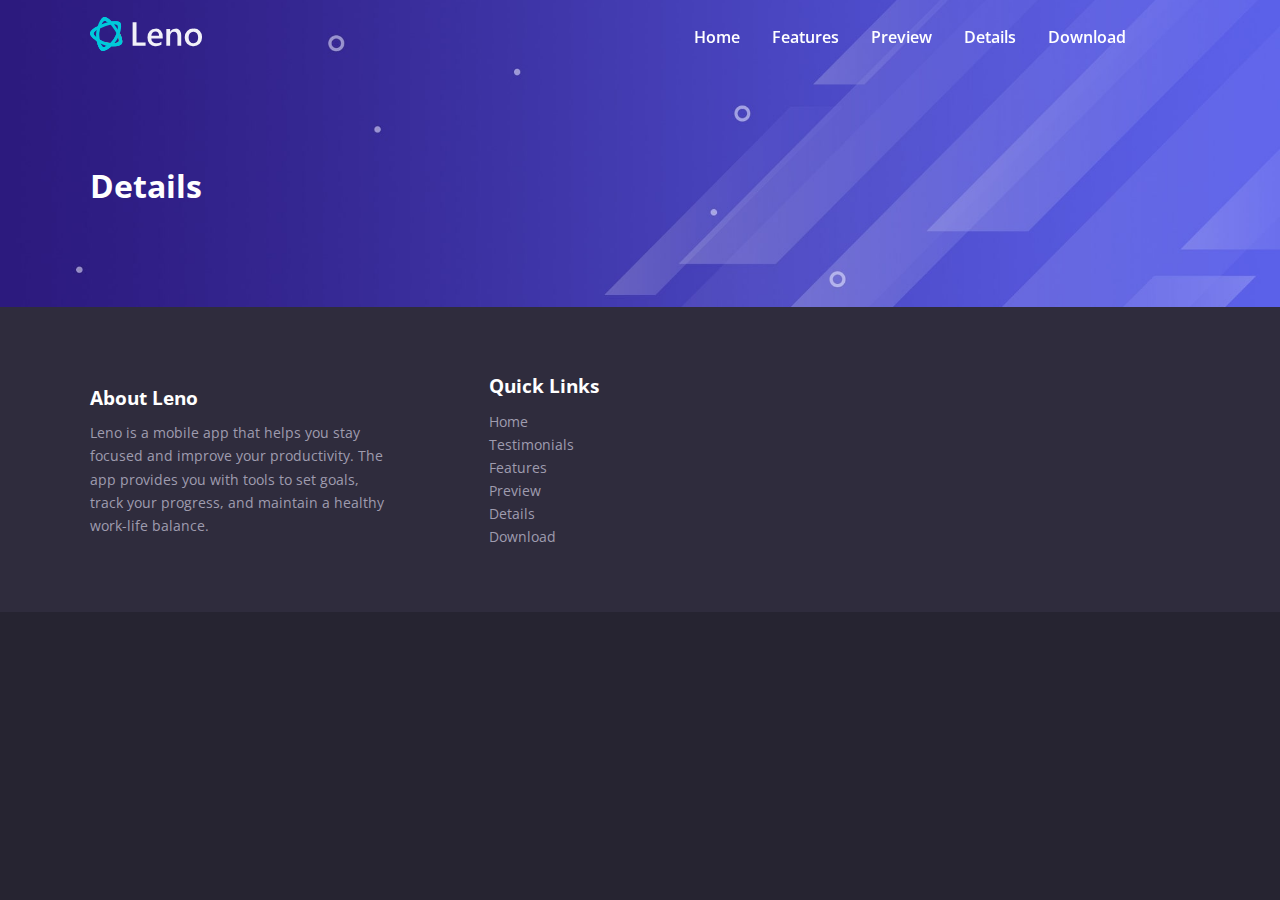
==== details.html @ e1a69dc5 "20 - Leno Website Project (BEM Methodology) - Part 2 - Create Details Page" ====
<!DOCTYPE html>
<html lang="en">
  <head>
    <meta charset="UTF-8" />
    <meta name="viewport" content="width=device-width, initial-scale=1.0" />
    <link rel="preconnect" href="https://fonts.googleapis.com" />
    <link rel="preconnect" href="https://fonts.gstatic.com" crossorigin />
    <link
      href="https://fonts.googleapis.com/css2?family=Open+Sans:ital,wght@0,300..800;1,300..800&display=swap"
      rel="stylesheet"
    />
    <link
      rel="stylesheet"
      href="https://cdnjs.cloudflare.com/ajax/libs/font-awesome/6.5.2/css/all.min.css"
      integrity="sha512-SnH5WK+bZxgPHs44uWIX+LLJAJ9/2PkPKZ5QiAj6Ta86w+fsb2TkcmfRyVX3pBnMFcV7oQPJkl9QevSCWr3W6A=="
      crossorigin="anonymous"
      referrerpolicy="no-referrer"
    />
    <link rel="stylesheet" href="./css/styles.css" />
    <link rel="icon" href="./images/favicon.png" />
    <title>Leno App | Health & Productivity</title>
  </head>
  <body>
    <navbar class="navbar">
      <div class="navbar__container container">
        <div class="navbar__logo">
          <img src="./images/logo.svg" alt="Leno" />
        </div>
        <div class="navbar__menu">
          <ul class="navbar__menu-list">
            <li class="navbar__menu-item">
              <a href="index.html" class="navbar__menu-link">Home</a>
            </li>
            <li class="navbar__menu-item">
              <a href="index.html#features" class="navbar__menu-link"
                >Features</a
              >
            </li>
            <li class="navbar__menu-item">
              <a href="index.html#preview" class="navbar__menu-link">Preview</a>
            </li>
            <li class="navbar__menu-item">
              <a href="index.html#details" class="navbar__menu-link">Details</a>
            </li>
            <li class="navbar__menu-item">
              <a href="index.html#download" class="navbar__menu-link"
                >Download</a
              >
            </li>
            <li class="navbar__menu-item">
              <a href="#" class="navbar__menu-link--primary">
                <i class="fa-brands fa-facebook"></i>
              </a>
            </li>
            <li class="navbar__menu-item">
              <a href="#" class="navbar__menu-link--primary">
                <i class="fa-brands fa-twitter"></i>
              </a>
            </li>
          </ul>
        </div>

        <!-- Mobile Menu & Hamburger Icon -->
        <div class="navbar__mobile-menu">
          <div class="navbar__mobile-menu-toggle">
            <i class="fas fa-bars fa-2x"></i>
          </div>
          <!-- Mobile Menu Items -->
          <div class="navbar__mobile-menu-items">
            <ul class="navbar__mobile-menu-list">
              <li class="navbar__mobile-menu-item">
                <a href="index.html" class="navbar__mobile-menu-link">Home</a>
              </li>
              <li class="navbar__mobile-menu-item">
                <a href="index.html#features" class="navbar__mobile-menu-link"
                  >Features</a
                >
              </li>
              <li class="navbar__mobile-menu-item">
                <a href="index.html#preview" class="navbar__mobile-menu-link"
                  >Preview</a
                >
              </li>
              <li class="navbar__mobile-menu-item">
                <a href="index.html#details" class="navbar__mobile-menu-link"
                  >Details</a
                >
              </li>
              <li class="navbar__mobile-menu-item">
                <a href="index.html#download" class="navbar__mobile-menu-link"
                  >Download</a
                >
              </li>
              <li class="navbar__mobile-menu-item">
                <a href="#" class="navbar__mobile-menu-link--primary">
                  <i class="fa-brands fa-facebook"></i>
                </a>
              </li>
              <li class="navbar__mobile-menu-item">
                <a href="#" class="navbar__mobile-menu-link--primary">
                  <i class="fa-brands fa-twitter"></i>
                </a>
              </li>
            </ul>
          </div>
        </div>
      </div>
    </navbar>

    <!-- Inner Header -->
    <header class="inner-header">
      <div class="inner-header__container container">
        <h1 class="inner-header__title">Details</h1>
      </div>
    </header>



    <!-- Footer -->
    <footer class="footer">
      <div class="footer__container container">
        <div class="footer__about">
          <h4 class="footer__title">About Leno</h4>
          <p class="footer__description">
            Leno is a mobile app that helps you stay focused and improve your
            productivity. The app provides you with tools to set goals, track
            your progress, and maintain a healthy work-life balance.
          </p>
        </div>

        <div class="footer__links">
          <h4 class="footer__title">Quick Links</h4>
          <ul class="footer__links-list">
            <li class="footer__links-item">
              <a href="index.html" class="footer__links-link"> Home </a>
            </li>
            <li class="footer__links-item">
              <a href="index.html#testimonials" class="footer__links-link">
                Testimonials
              </a>
            </li>
            <li class="footer__links-item">
              <a href="index.html#features" class="footer__links-link">
                Features
              </a>
            </li>
            <li class="footer__links-item">
              <a href="index.html#preview" class="footer__links-link">
                Preview
              </a>
            </li>
            <li class="footer__links-item">
              <a href="index.html#details" class="footer__links-link">
                Details
              </a>
            </li>
            <li class="footer__links-item">
              <a href="index.html#download" class="footer__links-link">
                Download
              </a>
            </li>
          </ul>
        </div>

        <div class="footer__social">
          <a href="#" class="footer__social-link">
            <i class="fa-brands fa-facebook fa-3x"></i>
          </a>
          <a href="#" class="footer__social-link">
            <i class="fa-brands fa-twitter fa-3x"></i>
          </a>
          <a href="#" class="footer__social-link">
            <i class="fa-brands fa-instagram fa-3x"></i>
          </a>
          <a href="#" class="footer__social-link">
            <i class="fa-brands fa-linkedin fa-3x"></i>
          </a>
        </div>
      </div>
    </footer>

    <script src="./js/script.js"></script>
  </body>
</html>
---- css/styles.css ----
*,
*:before,
*:after {
    margin: 0;
    padding: 0;
    box-sizing: border-box;
}

:root {
    --primary-color: #08c0dd;
    --secondary-color: #262431;
    --tertiary-color: #2f2c3d;
}

html,
body {
    font-family: "Open Sans", sans-serif;
    background: var(--secondary-color);
    color: #fff;
    line-height: 1.6;
    scroll-behavior: smooth;
}

a {
    color: #fff;
    text-decoration: none;
}

ul {
    list-style: none;
}

img {
    max-width: 100%;
}

.container {
    /* Utility class (not part of the BEM structur (to don't repeat too much)) */
    max-width: 1100px;
    margin: 0 auto;
}

/* Navbar */
.navbar {
    padding: 1rem 2rem;
    position: fixed;
    top: 0;
    right: 0;
    left: 0;
    z-index: 1000;
    background-color: transparent;
    transition: background-color 0.3s ease-in-out;
}

.navbar.navbar--scroll {
    background-color: rgba(38, 36, 49, 0.8);
    backdrop-filter: blur(10px);
}

.navbar__container {
    display: flex;
    justify-content: space-between;
    align-items: center;
}

.navbar__logo img {
    width: 112px;
    height: 36px;
}

.navbar__menu-list {
    display: flex;
    align-items: center;
    gap: 2rem;
    font-weight: 600;
}

.navbar__menu-link:hover,
.navbar__mobile-menu-link:hover {
    color: var(--primary-color);
}

.navbar__menu-link--primary,
.navbar__mobile-menu-link--primary {
    color: var(--primary-color);
}

.navbar__menu-link--primary:hover,
.navbar__mobile-menu-link--primary:hover {
    color: #fff;
}

/* Mobile Menu */
.navbar__mobile-menu {
    display: none;
    cursor: pointer;
}

.navbar__mobile-menu-items {
    position: absolute;
    top: 100%;
    left: 0;
    width: 100%;
    background: var(--secondary-color);
    opacity: 0.95;
    padding: 3rem 2rem;
    text-align: center;
    box-shadow: 0 2px 5px rgba(255, 255, 255, 0.1);
    border-top: 1px solid rgba(255, 255, 255, 0.1);
    transition: transform 0.3s ease-in-out;
}

.navbar__mobile-menu-list {
    display: flex;
    flex-direction: column;
    gap: 2rem;
    font-size: 1.2rem;
}

.navbar__mobile-menu-items {
    transform: translateX(100%);
}

.navbar__mobile-menu-items.active {
    /* no space between .navbar__mobile-menu-items and .active coz it's part of the same element */
    transform: translateX(0);
}

/* Hero */
.hero {
    background: #000 url("../images/header-background.jpg") center center/cover
        no-repeat;
    padding: 11.5rem 2rem 8rem;
}

.hero__container {
    display: flex;
    justify-content: space-between;
    align-items: center;
    gap: 2rem;
}

.hero__content {
    max-width: 500px;
}

.hero__title {
    font-size: 3.5rem;
    text-transform: uppercase;
    font-weight: 700;
    line-height: 1.2;
}

.hero__title--primary {
    color: var(--primary-color);
}

.hero__description {
    margin-top: 1.5rem;
    font-size: 1.2rem;
    line-height: 1.6;
}

.hero__image img {
    max-width: 500px;
}

.hero__buttons {
    display: flex;
    align-items: center;
    justify-content: center;
    gap: 1.5rem;
    margin-top: 2rem;
}

.hero__button {
    padding: 1rem 2rem;
}

.hero__button i {
    margin-right: 0.5rem;
}

/* Testimonials */
.testimonials {
    padding: 4rem 2rem;
    text-align: center;
}

.testimonials__container {
    display: grid;
    grid-template-columns: repeat(3, 1fr);
    gap: 2rem;
    align-items: center;
    justify-content: center;
}

.testimonials__card {
    padding: 0 3rem;
}

.testimonials__image img {
    width: 96px;
    height: 96px;
    border-radius: 50%;
    margin-right: auto;
    margin-left: auto;
    margin-bottom: 1.5rem;
}

.testimonials__card-text {
    font-style: italic;
    margin-bottom: 1.5rem;
}

/* Features */
.features {
    background-color: var(--tertiary-color);
    padding: 6rem 2rem;
}

.features__container {
    text-align: center;
}

.features__title {
    font-size: 2.3rem;
    margin-bottom: 2rem;
    text-transform: uppercase;
}

.features__description {
    max-width: 600px;
    margin: 1rem auto 4rem;
}

.features__grid {
    display: grid;
    grid-template-columns: repeat(3, 1fr);
    gap: 2rem;
}

.features__grid-column {
    display: flex;
    flex-direction: column;
    align-items: center;
    justify-content: center;
    gap: 6rem;
}

.features__grid-item {
    display: flex;
    align-items: start;
    justify-content: start;
    text-align: right;
    gap: 1.5rem;
}

.features__grid-item-text-title {
    font-size: 1.3rem;
    font-weight: 600;
    margin-bottom: 1rem;
}

.features__grid-item-icon {
    margin-top: 2rem;
}

.features__grid-item-icon i {
    color: var(--primary-color);
}

.features__grid-column-right .features__grid-item {
    flex-direction: row-reverse;
    text-align: left;
}

/* Preview */
.preview {
    background: url("../images/video-background.jpg") center center/cover
        no-repeat;
}

.preview__container {
    padding: 6rem 2rem;
    text-align: center;
}

.preview__title {
    font-size: 2.3rem;
    margin-bottom: 2rem;
    text-transform: uppercase;
}

.preview__description {
    max-width: 600px;
    margin: 1rem auto 4rem;
}

.preview__video-wrapper {
    position: relative;
}

.preview__video-wrapper img {
    width: 100%;
    max-width: 900px;
    border-radius: 10px;
}

/* Play Button Container */
.preview__video-play-button {
    position: absolute;
    top: 48%;
    left: 50%;
    transform: translateX(-50%) translateY(-50%);
    z-index: 10;
    display: block;
    box-sizing: content-box;
    width: 2rem;
    height: 2.75rem;
    border-radius: 50%;
    cursor: pointer;
    padding: 1.25rem 1.25rem 1.25rem 1.75rem;
}

/* Play Button Circle */
.preview__video-play-button::after {
    content: "";
    position: absolute;
    top: 50%;
    left: 50%;
    transform: translateX(-50%) translateY(-50%);
    z-index: 1;
    background: #00c9db;
    height: 4.375rem;
    width: 4.375rem;
    border-radius: 50%;
    display: block;
    transition: all 200ms;
}

/* Play Button Triangle */
.preview__video-play-button span {
    position: relative;
    display: block;
    z-index: 3;
    top: 0.375rem;
    left: 0.25rem;
    width: 0;
    height: 0;
    border-left: 1.625rem solid #fff;
    border-top: 1rem solid transparent;
    border-bottom: 1rem solid transparent;
}

/* Play Button Animation */
.preview__video-play-button::before {
    content: "";
    position: absolute;
    top: 50%;
    left: 50%;
    transform: translateX(-50%) translateY(-50%);
    z-index: 0;
    display: block;
    width: 4.75rem;
    height: 4.75rem;
    background: #00c9db;
    border-radius: 50%;
    animation: pulse-border 1500ms ease-out infinite;
}

@keyframes pulse-border {
    0% {
        transform: translateX(-50%) translateY(-50%) scale(1);
        opacity: 1;
    }

    100% {
        transform: translateX(-50%) translateY(-50%) scale(1.5);
        opacity: 0;
    }
}

/* Modal */
.modal {
    display: none;
    position: fixed;
    z-index: 999;
    left: 0;
    top: 0;
    width: 100%;
    height: 100%;
    overflow: auto;
    background-color: rgba(0, 0, 0, 0.5); /* Overlay */
}

.modal__content {
    background-color: rgba(0, 0, 0, 0.5);
    margin: 10% auto;
    padding: 20px;
    border: 1px solid #888;
    border-radius: 10px;
    max-width: 600px;
    position: relative;
}

.modal__close-button {
    position: absolute;
    top: 10px;
    right: 20px;
    font-size: 40px;
    cursor: pointer;
}

* Details */ .details {
    padding: 9rem 2rem;
}

.details__grid {
    display: grid;
    grid-template-columns: repeat(2, 1fr);
    gap: 5rem;
    align-items: center;
    justify-content: center;
}

.details__grid-content {
    max-width: 500px;
    width: 100%;
}

.details__grid-heading {
    font-size: 2rem;
    margin-bottom: 2rem;
    line-height: 1.2;
}

.details__grid-description {
    line-height: 1.6;
    margin-bottom: 2rem;
}

/* Details Icons */
.details__icons {
    display: flex;
    flex-wrap: wrap; /* To have the content on the next line when it's smaller */
    margin-top: 8rem;
    gap: 2rem;
    justify-content: space-around;
    text-align: center;
}

.details__icons i {
    color: var(--primary-color);
    margin-bottom: 1rem;
}

.details__icons-amount {
    font-size: 3.5rem;
    font-weight: 600;
}

.details__icons-title {
    font-size: 1.3rem;
    font-weight: 400;
}

/* Screenshots */
.screenshots {
    padding: 6rem 2rem;
    background: var(--tertiary-color);
    text-align: center;
}

.screenshots__container {
    max-width: 1200px;
}

.screenshots__title {
    font-size: 2.3rem;
    text-transform: uppercase;
    border-bottom: 2px solid var(--primary-color);
    width: 300px;
    margin: 0 auto 2.5rem;
}

.screenshots__images {
    display: flex;
    justify-content: space-between;
    gap: 1rem;
    flex-wrap: wrap;
}

.screenshots__images img {
    width: 100%;
    max-width: 200px;
    margin: 0 auto;
}

/* Download */
.download {
    background: #000 url("../images/download-background.jpg") center
        center/cover no-repeat;
    padding: 11.5rem 2rem 8rem;
}

.download__container {
    display: flex;
    justify-content: space-between;
    align-items: center;
    gap: 2rem;
}

.download__content {
    max-width: 500px;
}

.download__description {
    font-size: 1.5rem;
    margin-top: 1.5rem;
    line-height: 1.6;
    text-align: center;
}

.download__image img {
    width: 100%;
    max-width: 500px;
}

.download__buttons {
    display: flex;
    align-items: center;
    justify-content: center;
    gap: 1.5rem;
    margin-top: 2rem;
}

.download__button {
    padding: 1rem 2rem;
}

.download__button i {
    margin-right: 0.5rem;
}

/* Footer */
.footer {
    background: var(--tertiary-color);
    color: #9f9caf;
    padding: 4rem 2rem;
    font-size: 0.9rem;
}

.footer__links-link,
.footer__social-link {
    color: #9f9caf;
}

.footer__links-link:hover,
.footer__social-link:hover {
    color: #fff;
}

.footer__container {
    display: grid;
    grid-template-columns: repeat(3, 1fr);
    justify-content: space-between;
    align-items: center;
    gap: 6rem;
}

.footer__title {
    font-size: 1.2rem;
    color: #fff;
    margin-bottom: 0.5rem;
}

.footer__social {
    display: flex;
    gap: 1.5rem;
    justify-content: center;
}

/* Inner Header (details page) */
.inner-header {
    background: #000 url("../images/header-background.jpg") center center/cover
        no-repeat;
    padding: 10rem 2rem 6rem;
}

/* Media Queries */
@media (max-width: 992px) {
    /* Hero */
    .hero {
        padding: 10rem;
        text-align: center;
    }

    .hero__container {
        flex-direction: column;
    }

    .hero__title {
        font-size: 2.3rem;
    }

    .hero__buttons {
        flex-direction: column;
        gap: 1rem;
    }

    .hero__button {
        width: 100%;
    }

    .hero__image img {
        max-width: 350px;
    }

    /* Testimonials */
    .testimonials__container {
        grid-template-columns: repeat(2, 1fr);
    }

    .testimonials__card {
        padding: 0 1.5rem;
    }

    .testimonials__card:nth-child(3) {
        display: none;
    }

    /* Features */
    .features__grid {
        grid-template-columns: 1fr;
    }

    .features__grid-column-left,
    .features__grid-column-right {
        order: 2;
        margin-bottom: 2rem;
    }

    .features__grid-column-center {
        order: 1;
        margin-bottom: 3rem;
    }

    .features__grid-item,
    .features__grid-column-right .features__grid-item {
        text-align: center;
        flex-direction: column-reverse;
        max-width: 400px;
    }

    .features__grid-item-icon {
        margin: 0 auto;
    }

    .features__grid-column-center img {
        max-width: 300px;
    }

    /* Details */
    .details__grid {
        grid-template-columns: 1fr;
        text-align: center;
    }

    .details__grid-image img {
        width: 100%;
        max-width: 400px;
    }

    .details__grid-content {
        width: 100%;
        max-width: 400px;
        margin: 0 auto;
    }

    .details__icons {
        flex-direction: column;
        gap: 2rem;
        margin-top: 4rem;
    }

    /* Download */
    .download {
        padding-top: 10rem;
        text-align: center;
    }

    .download__container {
        flex-direction: column-reverse;
    }

    .download__buttons {
        flex-direction: column;
    }

    .download__button {
        width: 100%;
        padding: 0.7rem;
    }

    /* Footer */
    .footer {
        font-size: 1rem;
    }

    .footer__container {
        grid-template-columns: 1fr;
        text-align: center;
        gap: 3rem;
        max-width: 600px;
    }
}

@media (max-width: 768px) {
    /* Navbar */
    .navbar__menu {
        display: none;
    }

    .navbar__mobile-menu {
        display: block;
    }

    /* Testimonials */
    .testimonials__container {
        grid-template-columns: 1fr;
    }

    .testimonials__card:nth-child(2) {
        display: none;
    }

    /* Video Modal */
    .modal__content {
        /* This is the box */
        margin: 40% auto;
        padding: 10px;
        width: 90%;
    }

    .modal__content iframe {
        /* This is the video */
        width: 100%;
    }
}
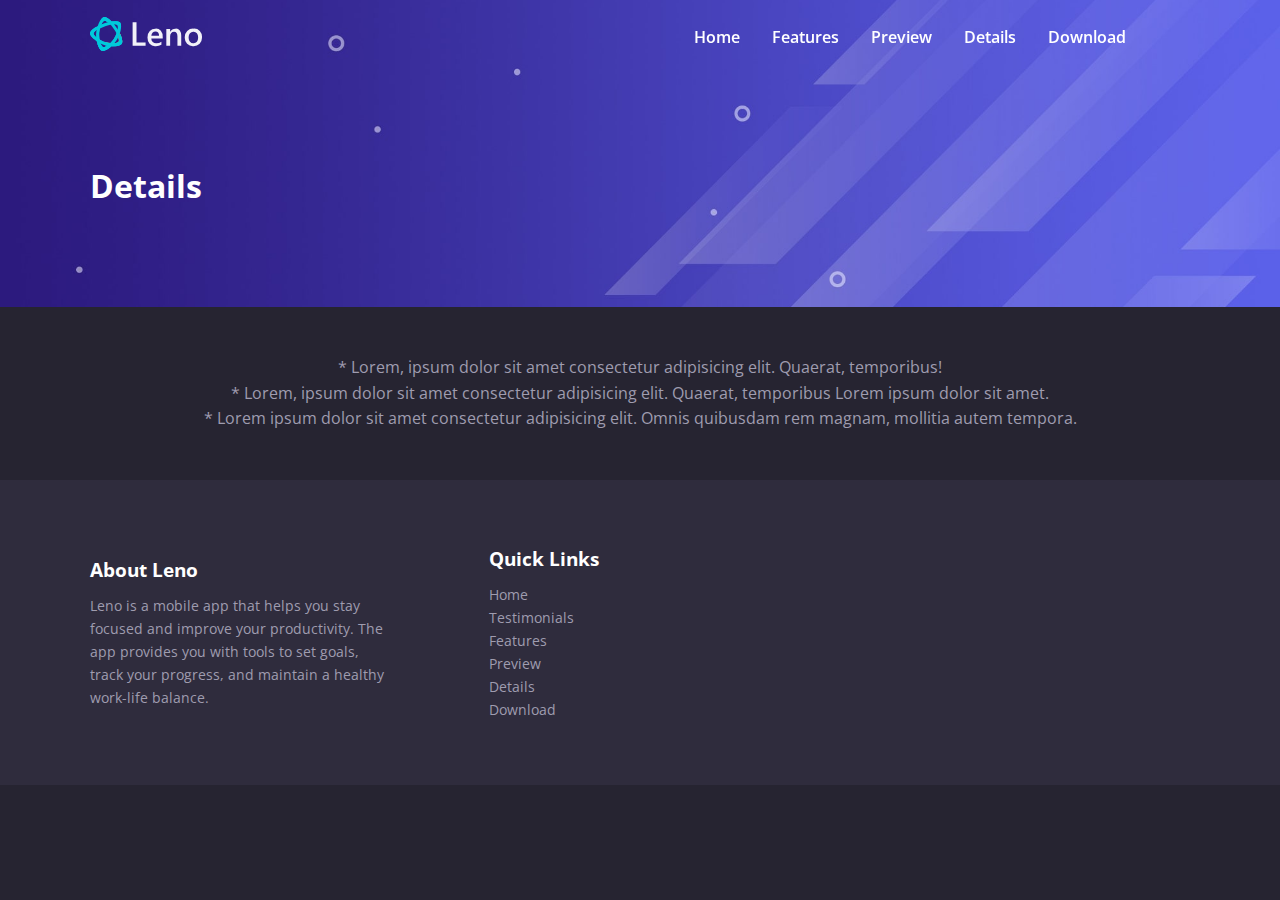
==== commit 30f5e4c3: "20 - Leno Website Project (BEM Methodology) - Part 2 - Pricing Cards" ====
--- a/details.html
+++ b/details.html
@@ -114,6 +114,24 @@
       </div>
     </header>
 
+    <!-- Pricing Notes -->
+    <section class="pricing-notes">
+      <div class="pricing-notes__container container">
+        <p class="pricing-notes__text">
+          * Lorem, ipsum dolor sit amet consectetur adipisicing elit. Quaerat,
+          temporibus!
+        </p>
+        <p class="pricing-notes__text">
+          * Lorem, ipsum dolor sit amet consectetur adipisicing elit. Quaerat,
+          temporibus Lorem ipsum dolor sit amet.
+        </p>
+        <p class="pricing-notes__text">
+          * Lorem ipsum dolor sit amet consectetur adipisicing elit. Omnis
+          quibusdam rem magnam, mollitia autem tempora.
+        </p>
+      </div>
+    </section>
+
 
 
     <!-- Footer -->
--- a/css/styles.css
+++ b/css/styles.css
@@ -588,6 +588,64 @@
     padding: 10rem 2rem 6rem;
 }
 
+/* Pricing (details page) */
+.pricing {
+    background: var(--tertiary-color);
+    padding: 4rem 2rem 6rem;
+}
+
+.pricing__title {
+    font-size: 2.3rem;
+    margin-bottom: 2rem;
+    text-transform: uppercase;
+    text-align: center;
+}
+
+.pricing__cards {
+    display: flex;
+    justify-content: space-between;
+    align-items: center;
+    text-align: center;
+    gap: 2rem;
+}
+
+.pricing__card-box {
+    background: rgba(255, 255, 255, 0.1);
+    padding: 2.5rem;
+    border-radius: 30px;
+    margin-bottom: 2rem;
+}
+
+.pricing__card-title {
+    font-size: 1.4rem;
+    text-transform: uppercase;
+}
+
+.pricing__card-price {
+    font-size: 3rem;
+    color: var(--primary-color);
+    font-weight: 700;
+    margin-bottom: 1rem;
+}
+
+.pricing__card-list {
+    text-align: left;
+    line-height: 2.5rem;
+    font-weight: 300;
+}
+
+.pricing__card-item i {
+    color: var(--primary-color);
+    margin-right: 0.5rem;
+}
+
+/* Pricing Notes */
+.pricing-notes {
+    padding: 3rem 2rem;
+    color: #9f9caf;
+    text-align: center;
+}
+
 /* Media Queries */
 @media (max-width: 992px) {
     /* Hero */
@@ -747,4 +805,13 @@
         /* This is the video */
         width: 100%;
     }
-}
+
+    /* Pricing (details page) */
+    .pricing__cards {
+        flex-direction: column;
+    }
+
+    .pricing__card {
+        margin-bottom: 4.5rem;
+    }
+}
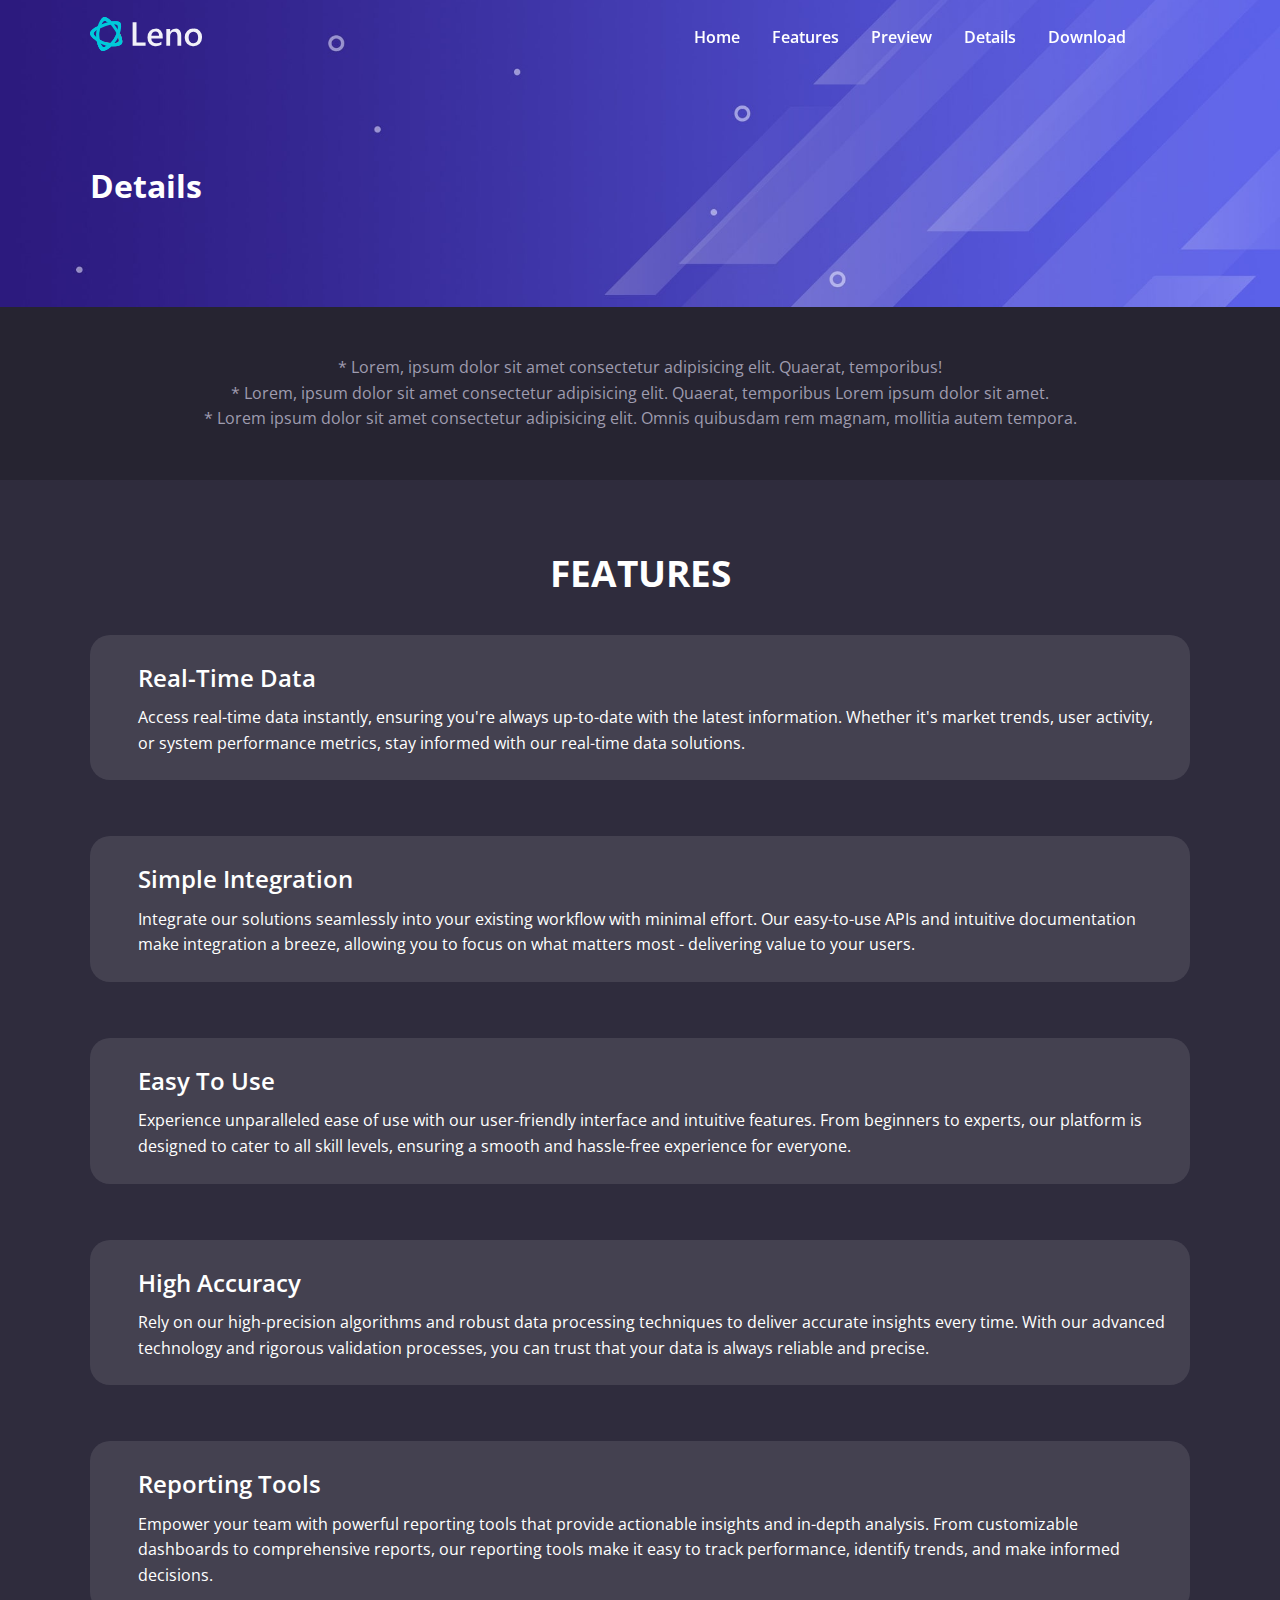
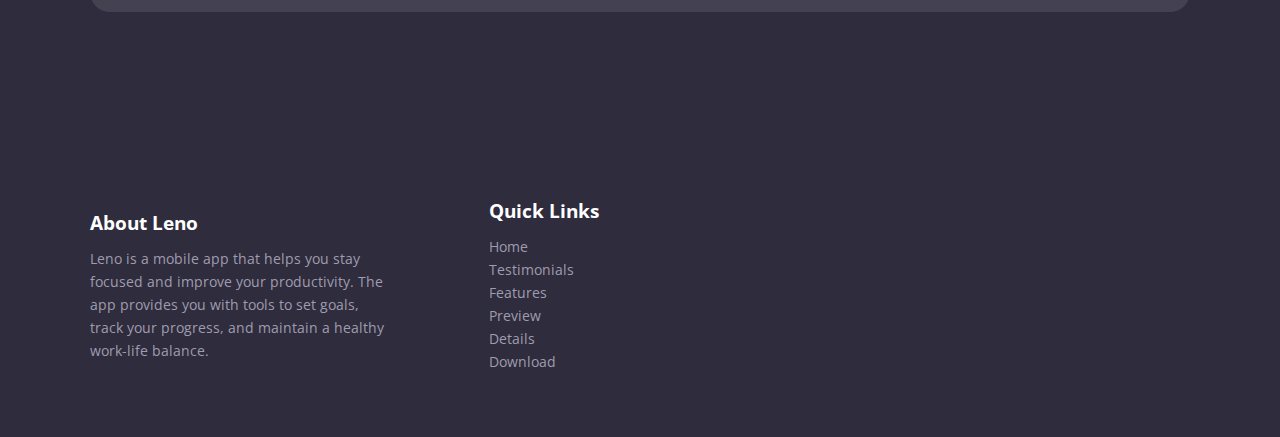
==== commit 3f6feea2: "20 - Leno Website Project (BEM Methodology) - Part 2 - Details Features" ====
--- a/details.html
+++ b/details.html
@@ -132,7 +132,84 @@
       </div>
     </section>
 
-
+    <!-- Details Features -->
+    <section class="details-features">
+      <div class="details-features__container container">
+        <h2 class="details-features__title">Features</h2>
+        <div class="details-features__list">
+          <!-- Item 1 -->
+          <div class="details-features__list-item">
+            <i class="fas fa-rocket fa-4x"></i>
+            <div class="details-features__list-text">
+              <h3 class="details-features__list-title">Real-Time Data</h3>
+              <p class="details-features__list-description">
+                Access real-time data instantly, ensuring you're always
+                up-to-date with the latest information. Whether it's market
+                trends, user activity, or system performance metrics, stay
+                informed with our real-time data solutions.
+              </p>
+            </div>
+          </div>
+
+          <!-- Item 2 -->
+          <div class="details-features__list-item">
+            <i class="fas fa-user fa-4x"></i>
+            <div class="details-features__list-text">
+              <h3 class="details-features__list-title">Simple Integration</h3>
+              <p class="details-features__list-description">
+                Integrate our solutions seamlessly into your existing workflow
+                with minimal effort. Our easy-to-use APIs and intuitive
+                documentation make integration a breeze, allowing you to focus
+                on what matters most - delivering value to your users.
+              </p>
+            </div>
+          </div>
+
+          <!-- Item 3 -->
+          <div class="details-features__list-item">
+            <i class="fas fa-code fa-4x"></i>
+            <div class="details-features__list-text">
+              <h3 class="details-features__list-title">Easy To Use</h3>
+              <p class="details-features__list-description">
+                Experience unparalleled ease of use with our user-friendly
+                interface and intuitive features. From beginners to experts, our
+                platform is designed to cater to all skill levels, ensuring a
+                smooth and hassle-free experience for everyone.
+              </p>
+            </div>
+          </div>
+
+          <!-- Item 4 -->
+          <div class="details-features__list-item">
+            <i class="fas fa-compass fa-4x"></i>
+            <div class="details-features__list-text">
+              <h3 class="details-features__list-title">High Accuracy</h3>
+              <p class="details-features__list-description">
+                Rely on our high-precision algorithms and robust data processing
+                techniques to deliver accurate insights every time. With our
+                advanced technology and rigorous validation processes, you can
+                trust that your data is always reliable and precise.
+              </p>
+            </div>
+          </div>
+
+          <!-- Item 5 -->
+          <div class="details-features__list-item">
+            <i class="fas fa-chart-pie fa-4x"></i>
+            <div class="details-features__list-text">
+              <h3 class="details-features__list-title">Reporting Tools</h3>
+              <p class="details-features__list-description">
+                Empower your team with powerful reporting tools that provide
+                actionable insights and in-depth analysis. From customizable
+                dashboards to comprehensive reports, our reporting tools make it
+                easy to track performance, identify trends, and make informed
+                decisions.
+              </p>
+            </div>
+          </div>
+        </div>
+      </div>
+    </section>
 
     <!-- Footer -->
     <footer class="footer">
--- a/css/styles.css
+++ b/css/styles.css
@@ -646,6 +646,39 @@
     text-align: center;
 }
 
+/* Details Features (details page) */
+.details-features {
+    background: var(--tertiary-color);
+    padding: 4rem 2rem;
+}
+
+.details-features__title {
+    font-size: 2.3rem;
+    margin-bottom: 2rem;
+    text-transform: uppercase;
+    text-align: center;
+}
+
+.details-features__list-item {
+    display: flex;
+    gap: 1.5rem;
+    align-items: center;
+    margin-bottom: 3.5rem;
+    background: rgba(255, 255, 255, 0.1);
+    padding: 1.5rem;
+    border-radius: 20px;
+}
+
+.details-features__list-item i {
+    color: var(--primary-color);
+}
+
+.details-features__list-title {
+    font-size: 1.5rem;
+    font-weight: 600;
+    margin-bottom: 0.5rem;
+}
+
 /* Media Queries */
 @media (max-width: 992px) {
     /* Hero */
@@ -814,4 +847,10 @@
     .pricing__card {
         margin-bottom: 4.5rem;
     }
-}
+
+    /* Details Features (details page) */
+    .details-features__list-item {
+        flex-direction: column;
+        text-align: center;
+    }
+}
